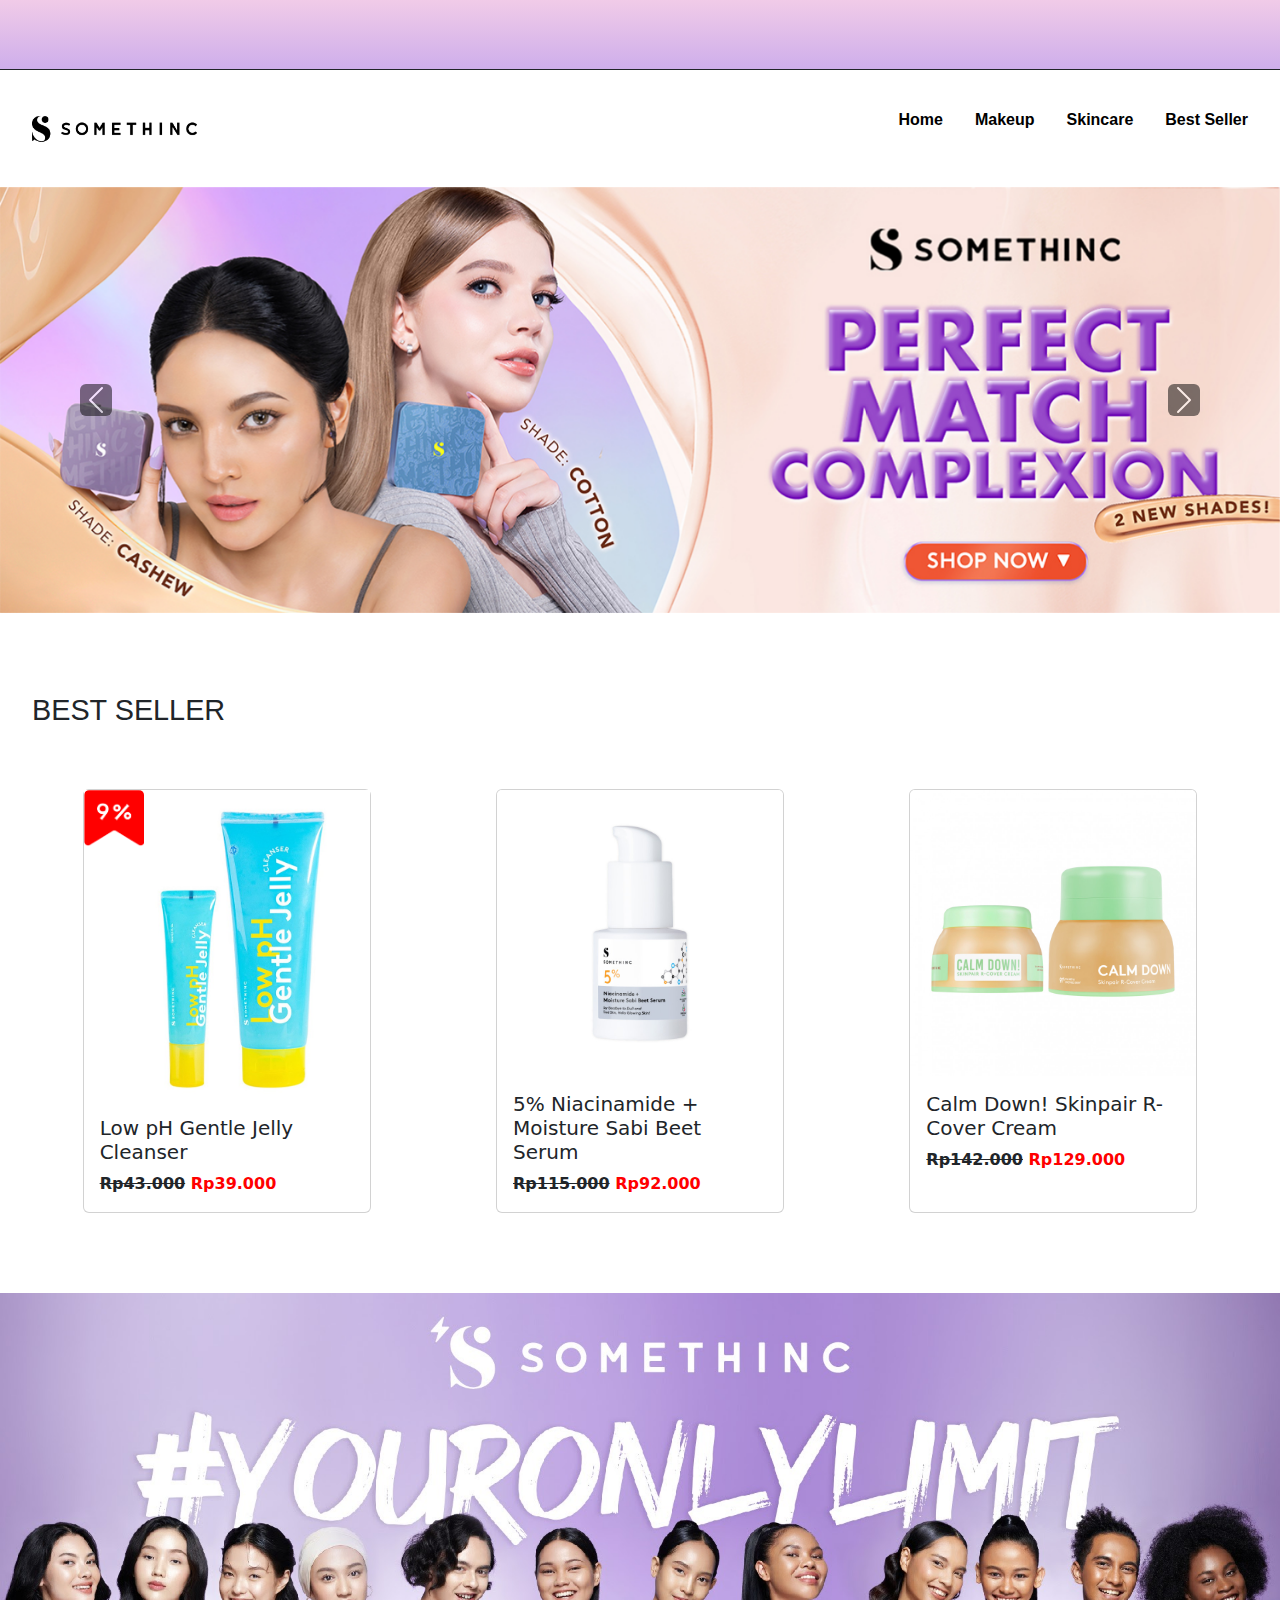
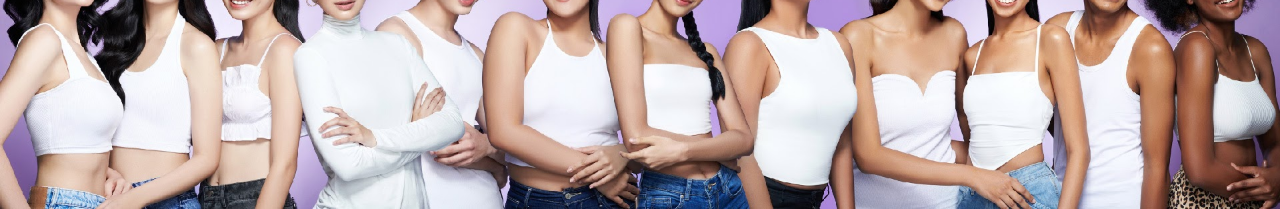
==== index.html @ 034ce26d "first commit" ====
<!DOCTYPE html>
<html lang="en">

<head>
  <meta charset="UTF-8">
  <meta name="viewport" content="width=device-width, initial-scale=1.0">
  <title>Somethinc</title>
  <link rel="stylesheet" type="text/css" href="style.css">
  <link rel="icon" href="LOGO FIKS.png" type="image">
  <link rel="stylesheet" href="https://cdn.jsdelivr.net/npm/bootstrap@5.3.3/dist/css/bootstrap.min.css">
  <script src="https://cdn.jsdelivr.net/npm/bootstrap@5.3.3/dist/js/bootstrap.bundle.min.js"></script>
</head>

<body>

  <div class="kotak"></div>

  <nav>
    <div class="">
      <img src="Somethinc_Logo_Black-1-1.png" alt="logo somethinc">
    </div>
    <ul>
      <li>
        <a href="#">Home</a>
      </li>
      <li>
        <a href="#">Makeup</a>
      </li>
      <li>
        <a href="#">Skincare</a>
      </li>
      <li>
        <a href="#">Best Seller</a>
      </li>
    </ul>
  </nav>

  <div id="carouselExampleInterval" class="carousel slide" data-bs-ride="carousel">
    <div class="carousel-inner">
      <div class="carousel-item active" data-bs-interval="10000">
        <img src="banner.jpg" class="d-block w-100" alt="...">
      </div>
      <div class="carousel-item" data-bs-interval="2000">
        <img src="Coverblur-1500x500.jpg" class="d-block w-100" alt="...">
      </div>
      <div class="carousel-item">
        <img src="WEBSITE_KV_BANNER_1500x500.jpg" class="d-block w-100" alt="...">
      </div>
    </div>
    <button class="carousel-control-prev" type="button" data-bs-target="#carouselExampleInterval" data-bs-slide="prev">
      <span class="carousel-control-prev-icon rounded" aria-hidden="true" style="background-color: black;"></span>
      <span class="visually-hidden">Previous</span>
    </button>
    <button class="carousel-control-next" type="button" data-bs-target="#carouselExampleInterval" data-bs-slide="next">
      <span class="carousel-control-next-icon rounded" aria-hidden="true" style="background-color: black;"></span>
      <span class="visually-hidden">Next</span>
    </button>
  </div>

  <div class="content-best-seller">
    <div class="text-best-seller">
      <h1>BEST SELLER</h1>
    </div>
    <div class="content-product-best-seller">
      <div class="row">
        <div class="col-md-4 d-flex justify-content-center">
          <div class="card" style="width: 18rem;">
            <div class="gambar-product" style="height: 100%;">
              <img src="Frame 1.png" class="card-img-top" alt="discount" style="width: 60px;">
            </div>
            <div class="card-body">
              <h5 class="card-title">Low pH Gentle Jelly Cleanser</h5>
              <p class="card-text" style="font-weight: 600;"><span class="harga-asli"
                  style="text-decoration: line-through;">Rp43.000</span> <span class="harga-diskon"
                  style="color: red;">Rp39.000</span></p>
            </div>
          </div>
        </div>
        <div class="col-md-4 d-flex justify-content-center">
          <div class="card" style="width: 18rem;">
            <img src="niacinemide.jpg" class="card-img-top" alt="...">
            <div class="card-body">
              <h5 class="card-title">5% Niacinamide + Moisture Sabi Beet Serum</h5>
              <p class="card-text" style="font-weight: 600;"><span class="harga-asli"
                  style="text-decoration: line-through;">Rp115.000</span> <span class="harga-diskon"
                  style="color: red">Rp92.000</span></p>
            </div>
          </div>
        </div>
        <div class="col-md-4 d-flex justify-content-center">
          <div class="card" style="width: 18rem;">
            <img src="calmdown.jpg" class="card-img-top" alt="...">
            <div class="card-body">
              <h5 class="card-title">Calm Down! Skinpair R-Cover Cream</h5>
              <p class="card-text" style="font-weight: 600;"><span class="harga asli"
                  style="text-decoration: line-through;">Rp142.000</span> <span class="harga-diskon" style="color: red">Rp129.000</span></p>
            </div>
          </div>
        </div>
      </div>
    </div>
  </div>

<div class="content-about-us">
  <img src="about.jpg" alt="about us">
</div>

</body>

</html>
---- style.css ----
*, html {
    padding: 0;
    margin: 0;
    box-sizing: border-box;
}

body {
    background-color: white;
}

.kotak {
    background: linear-gradient(#F1CBE8, #CEAEEB);
    height: 70px;
    border-bottom: 1px solid;
}

nav {
    background-color: white;
    display: flex;
    justify-content: space-between;
    padding: 1rem 2rem;
}

nav ul {
    display: flex;
    align-items: center;
    gap: 2rem;
    list-style: none;
}

nav div img {
    width: 165px;
}

nav ul li a {
    text-decoration: none;
    font-family: 'Segoe UI', sans-serif;
    color:black;
    font-weight: 600;
    padding: 8px 0;
    transition: all;
    transition-duration: 300ms;
    border-bottom: 1px solid rgba(165, 42, 42, 0)
}

nav ul li a:hover {
    color: brown;
    border-bottom: 1px solid black
}

.content-best-seller {
    padding: 1rem 2rem;
    margin-top: 5%;
}

div h1 {
    font-size: 180%;
    font-family:'Franklin Gothic Medium', 'Arial Narrow', Arial, sans-serif;
    margin-bottom: 5%;
}

.content-about-us img {
    margin-top: 5%;
    width: 100%;
}

.gambar-product {
    background-image: url("low\ ph.jpg");
    background-size: cover;
}
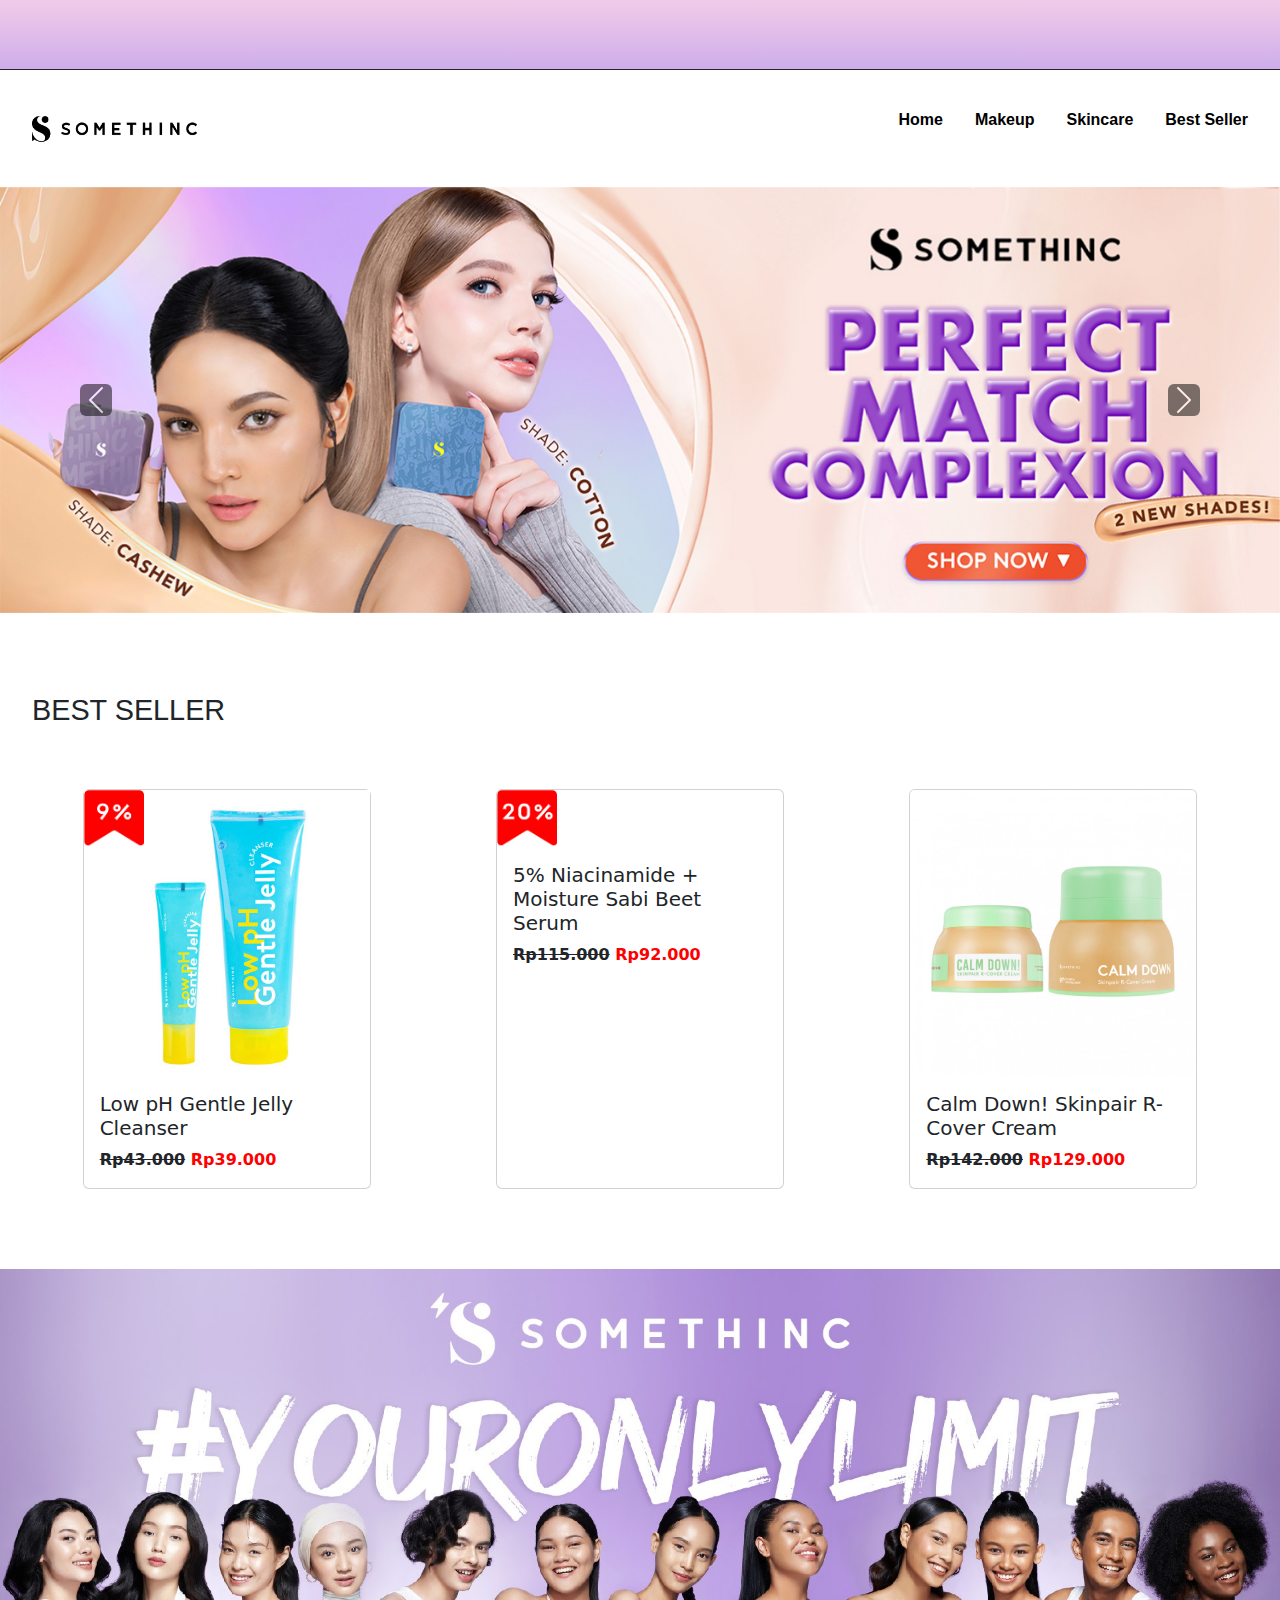
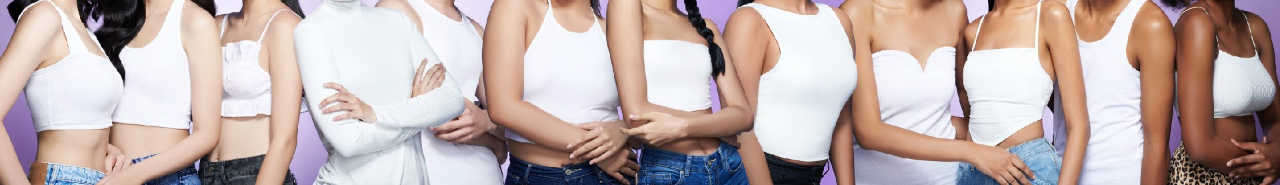
==== commit 86b2c0ca: "fix index" ====
--- a/index.html
+++ b/index.html
@@ -78,7 +78,8 @@
         </div>
         <div class="col-md-4 d-flex justify-content-center">
           <div class="card" style="width: 18rem;">
-            <img src="niacinemide.jpg" class="card-img-top" alt="...">
+            <div class="gambar-product2" style="width: 100%;"></div>
+            <img src="Frame 2.png" class="card-img-top" alt="discount" style="width: 60px;">
             <div class="card-body">
               <h5 class="card-title">5% Niacinamide + Moisture Sabi Beet Serum</h5>
               <p class="card-text" style="font-weight: 600;"><span class="harga-asli"
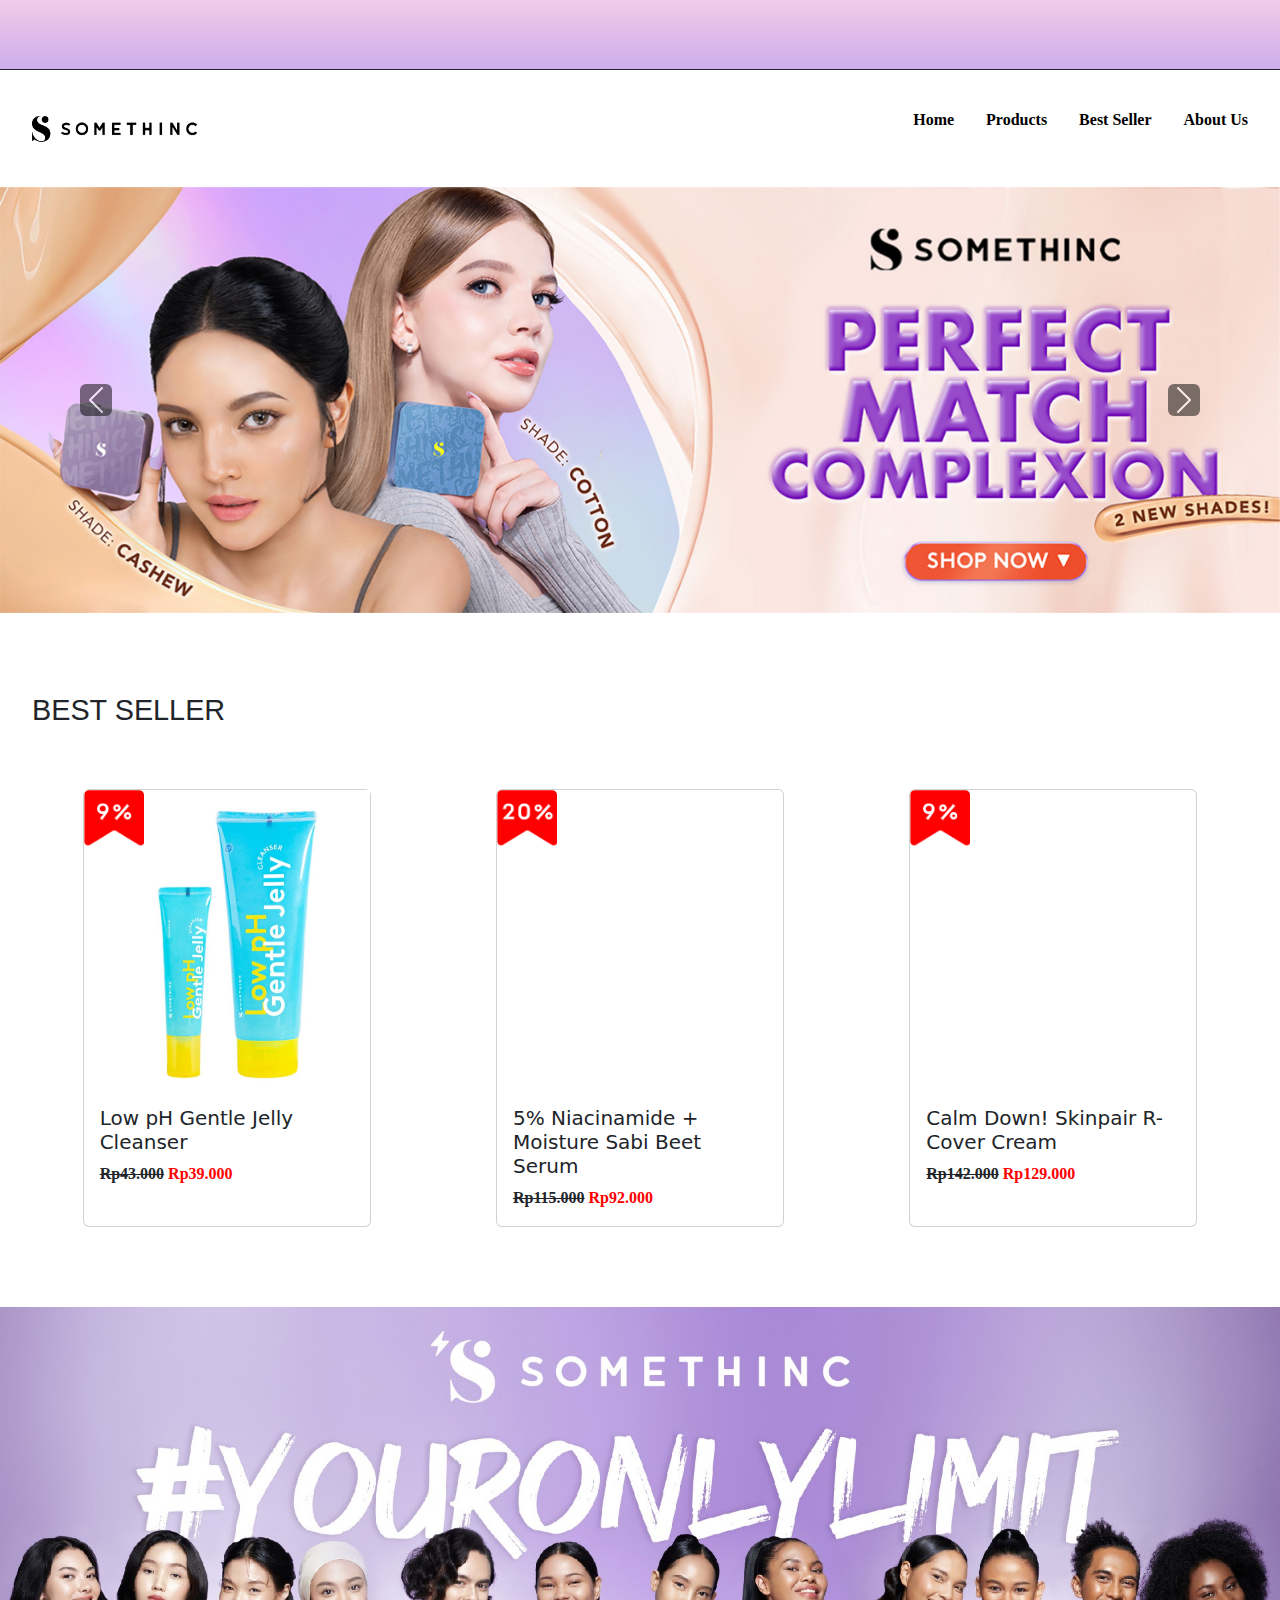
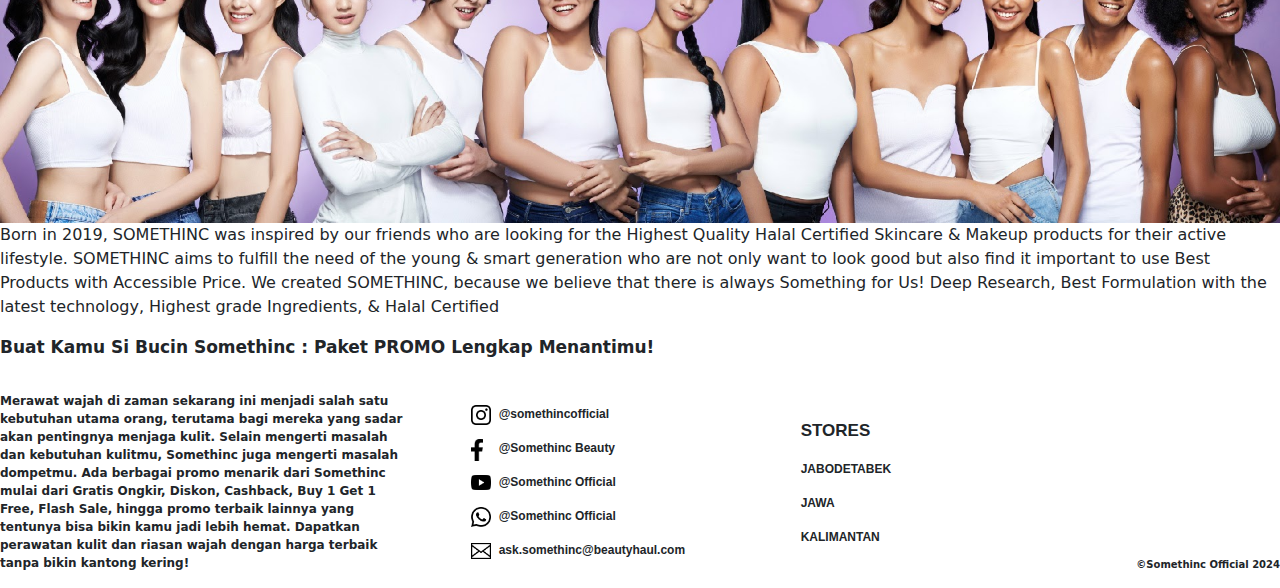
==== commit b883f7a3: "test push" ====
--- a/index.html
+++ b/index.html
@@ -6,7 +6,7 @@
   <meta name="viewport" content="width=device-width, initial-scale=1.0">
   <title>Somethinc</title>
   <link rel="stylesheet" type="text/css" href="style.css">
-  <link rel="icon" href="LOGO FIKS.png" type="image">
+  <link rel="icon" href="img/LOGO FIKS.png" type="image">
   <link rel="stylesheet" href="https://cdn.jsdelivr.net/npm/bootstrap@5.3.3/dist/css/bootstrap.min.css">
   <script src="https://cdn.jsdelivr.net/npm/bootstrap@5.3.3/dist/js/bootstrap.bundle.min.js"></script>
 </head>
@@ -15,36 +15,38 @@
 
   <div class="kotak"></div>
 
+
   <nav>
     <div class="">
-      <img src="Somethinc_Logo_Black-1-1.png" alt="logo somethinc">
+      <img src="img/Somethinc_Logo_Black-1-1.png" alt="logo somethinc">
     </div>
     <ul>
       <li>
-        <a href="#">Home</a>
-      </li>
-      <li>
-        <a href="#">Makeup</a>
-      </li>
-      <li>
-        <a href="#">Skincare</a>
-      </li>
-      <li>
-        <a href="#">Best Seller</a>
+        <a href="#" style="font-family: Poppins;">Home</a>
+      </li>
+      <li>
+        <a href="product.html" style="font-family: Poppins;">Products</a>
+      </li>
+      <li>
+        <a href="#id-content-best-seller" style="font-family: Poppins;">Best Seller</a>
+      </li>
+      <li>
+        <a href="#id-content-about-us" style="font-family: Poppins;">About Us</a>
       </li>
     </ul>
   </nav>
+
 
   <div id="carouselExampleInterval" class="carousel slide" data-bs-ride="carousel">
     <div class="carousel-inner">
       <div class="carousel-item active" data-bs-interval="10000">
-        <img src="banner.jpg" class="d-block w-100" alt="...">
+        <img src="img/banner.jpg" class="d-block w-100" alt="...">
       </div>
       <div class="carousel-item" data-bs-interval="2000">
-        <img src="Coverblur-1500x500.jpg" class="d-block w-100" alt="...">
+        <img src="img/Coverblur-1500x500.jpg" class="d-block w-100" alt="...">
       </div>
       <div class="carousel-item">
-        <img src="WEBSITE_KV_BANNER_1500x500.jpg" class="d-block w-100" alt="...">
+        <img src="img/WEBSITE_KV_BANNER_1500x500.jpg" class="d-block w-100" alt="...">
       </div>
     </div>
     <button class="carousel-control-prev" type="button" data-bs-target="#carouselExampleInterval" data-bs-slide="prev">
@@ -57,7 +59,8 @@
     </button>
   </div>
 
-  <div class="content-best-seller">
+
+  <div class="content-best-seller" id="id-content-best-seller">
     <div class="text-best-seller">
       <h1>BEST SELLER</h1>
     </div>
@@ -65,12 +68,12 @@
       <div class="row">
         <div class="col-md-4 d-flex justify-content-center">
           <div class="card" style="width: 18rem;">
-            <div class="gambar-product" style="height: 100%;">
-              <img src="Frame 1.png" class="card-img-top" alt="discount" style="width: 60px;">
+            <div class="gambar-product" style="height: 300px;">
+              <img src="img/Frame 1.png" class="card-img-top" alt="discount" style="width: 60px;">
             </div>
             <div class="card-body">
               <h5 class="card-title">Low pH Gentle Jelly Cleanser</h5>
-              <p class="card-text" style="font-weight: 600;"><span class="harga-asli"
+              <p class="card-text" style="font-weight: 600; font-family: Poppins;"><span class="harga-asli"
                   style="text-decoration: line-through;">Rp43.000</span> <span class="harga-diskon"
                   style="color: red;">Rp39.000</span></p>
             </div>
@@ -78,11 +81,12 @@
         </div>
         <div class="col-md-4 d-flex justify-content-center">
           <div class="card" style="width: 18rem;">
-            <div class="gambar-product2" style="width: 100%;"></div>
-            <img src="Frame 2.png" class="card-img-top" alt="discount" style="width: 60px;">
+            <div class="gambar-product2" style="height: 300px;">
+              <img src="img/Frame 2.png" class="card-img-top" alt="discount" style="width: 60px;">
+            </div>
             <div class="card-body">
               <h5 class="card-title">5% Niacinamide + Moisture Sabi Beet Serum</h5>
-              <p class="card-text" style="font-weight: 600;"><span class="harga-asli"
+              <p class="card-text" style="font-weight: 600;  font-family: Poppins;"><span class="harga-asli"
                   style="text-decoration: line-through;">Rp115.000</span> <span class="harga-diskon"
                   style="color: red">Rp92.000</span></p>
             </div>
@@ -90,11 +94,14 @@
         </div>
         <div class="col-md-4 d-flex justify-content-center">
           <div class="card" style="width: 18rem;">
-            <img src="calmdown.jpg" class="card-img-top" alt="...">
+            <div class="gambar-product3" style="height: 300px;">
+              <img src="img/Frame 1.png" class="card-img-top" alt="discount" style="width: 60px;">
+            </div>
             <div class="card-body">
               <h5 class="card-title">Calm Down! Skinpair R-Cover Cream</h5>
-              <p class="card-text" style="font-weight: 600;"><span class="harga asli"
-                  style="text-decoration: line-through;">Rp142.000</span> <span class="harga-diskon" style="color: red">Rp129.000</span></p>
+              <p class="card-text" style="font-weight: 600;  font-family: Poppins;"><span class="harga asli"
+                  style="text-decoration: line-through;">Rp142.000</span> <span class="harga-diskon"
+                  style="color: red">Rp129.000</span></p>
             </div>
           </div>
         </div>
@@ -102,9 +109,120 @@
     </div>
   </div>
 
-<div class="content-about-us">
-  <img src="about.jpg" alt="about us">
-</div>
+
+  <div class="content-about-us" id="id-content-about-us">
+    <img src="img/about.jpg" alt="about us">
+    <div class="kotak-about">
+      <p>Born in 2019, SOMETHINC was inspired by our friends who are looking for the Highest Quality
+        Halal Certified Skincare & Makeup products for their active lifestyle.
+        SOMETHINC aims to fulfill the need of the young & smart generation who are not only want to look good
+        but also find it important to use Best Products with Accessible Price.
+        We created SOMETHINC, because we believe that there is always Something for Us!
+        Deep Research, Best Formulation with the latest technology, Highest grade Ingredients, & Halal Certified</p>
+    </div>
+
+
+    <div class="footer-container">
+      <div class="row">
+        <div class="header-footer col-md-12">
+          <p style="font-size: 17px;"><b>Buat Kamu Si Bucin Somethinc : Paket PROMO Lengkap Menantimu!</b></p>
+        </div>
+        <div class="mt-3">
+          <div class="row">
+            <div class="about-footer col-md-4">
+              <p style="font-size: 12px;"><b>Merawat wajah di zaman sekarang ini menjadi salah satu kebutuhan utama
+                  orang, terutama
+                  bagi mereka yang sadar akan pentingnya menjaga kulit. Selain mengerti masalah dan kebutuhan kulitmu,
+                  Somethinc
+                  juga mengerti masalah dompetmu. Ada berbagai promo menarik dari Somethinc mulai dari Gratis Ongkir,
+                  Diskon,
+                  Cashback, Buy 1 Get 1 Free, Flash Sale, hingga promo terbaik lainnya yang tentunya bisa bikin kamu
+                  jadi lebih
+                  hemat. Dapatkan perawatan kulit dan riasan wajah dengan harga terbaik tanpa bikin kantong kering!</b>
+              </p>
+            </div>
+
+            <div class="contact-footer col-md-3 d-flex flex-column justify-content-center px-5"
+              style="font-size: 12px; font-family: Poppins, sans-serif;">
+              <div class="col-md-12">
+                <div class="row">
+                  <div class="col-md-1">
+                    <img src="/img/instagram.png" alt="instagram icon" style="width: 20px;">
+                  </div>
+                  <div class="col-md-10 ms-1">
+                    <p><b>@somethincofficial</b></p>
+                  </div>
+                </div>
+              </div>
+
+              <div class="col-md-12">
+                <div class="row">
+                  <div class="col-md-1">
+                    <img src="img/🦆 icon _facebook f_.png" alt="facebook icon" style="width: 12px;">
+                  </div>
+                  <div class="col-md-10 ms-1">
+                    <p><b>@Somethinc Beauty</b></p>
+                  </div>
+                </div>
+              </div>
+
+              <div class="col-md-12">
+                <div class="row">
+                  <div class="col-md-1">
+                    <img src="img/🦆 icon _youtube_.png" alt="youtube icon" style="width: 20px;">
+                  </div>
+                  <div class="col-md-10 ms-1">
+                    <p><b>@Somethinc Official</b></p>
+                  </div>
+                </div>
+              </div>
+
+              <div class="col-md-12">
+                <div class="row">
+                  <div class="col-md-1">
+                    <img src="img/🦆 icon _whatsapp_.png" alt="whatsapp icon" style="width: 20px;">
+                  </div>
+                  <div class="col-md-10 ms-1">
+                    <p><b>@Somethinc Official</b></p>
+                  </div>
+                </div>
+              </div>
+
+              <div class="col-md-12">
+                <div class="row">
+                  <div class="col-md-1">
+                    <img src="img/Vector.png" alt="email icon" style="width: 20px;">
+                  </div>
+                  <div class="col-md-10 ms-1">
+                    <p><b>ask.somethinc@beautyhaul.com</b></p>
+                  </div>
+                </div>
+              </div>
+            </div>
+
+            <div class="stores-footer col-md-3 d-flex flex-column justify-content-center px-5"
+              style="font-size: 12px; font-family: Poppins, sans-serif;">
+              <div class="col-md-2">
+                <div class="row">
+                  <div class="col-md-1">
+                  </div>
+                  <div class="col-md-10 ms-1">
+                    <p style="font-size: 17px;"><b>STORES</b></p>
+                    <p><b>JABODETABEK</b></p>
+                    <p><b>JAWA</b></p>
+                    <p><b>KALIMANTAN</b></p>
+                  </div>
+                </div>
+              </div>
+            </div>
+            <div class="copyright col-md-2 d-flex justify-content-end align-items-end ">
+              <p style="font-size: x-small;"><b>©Somethinc Official 2024</b></p>
+            </div>
+
+          </div>
+        </div>
+      </div>
+    </div>
 
 </body>
 
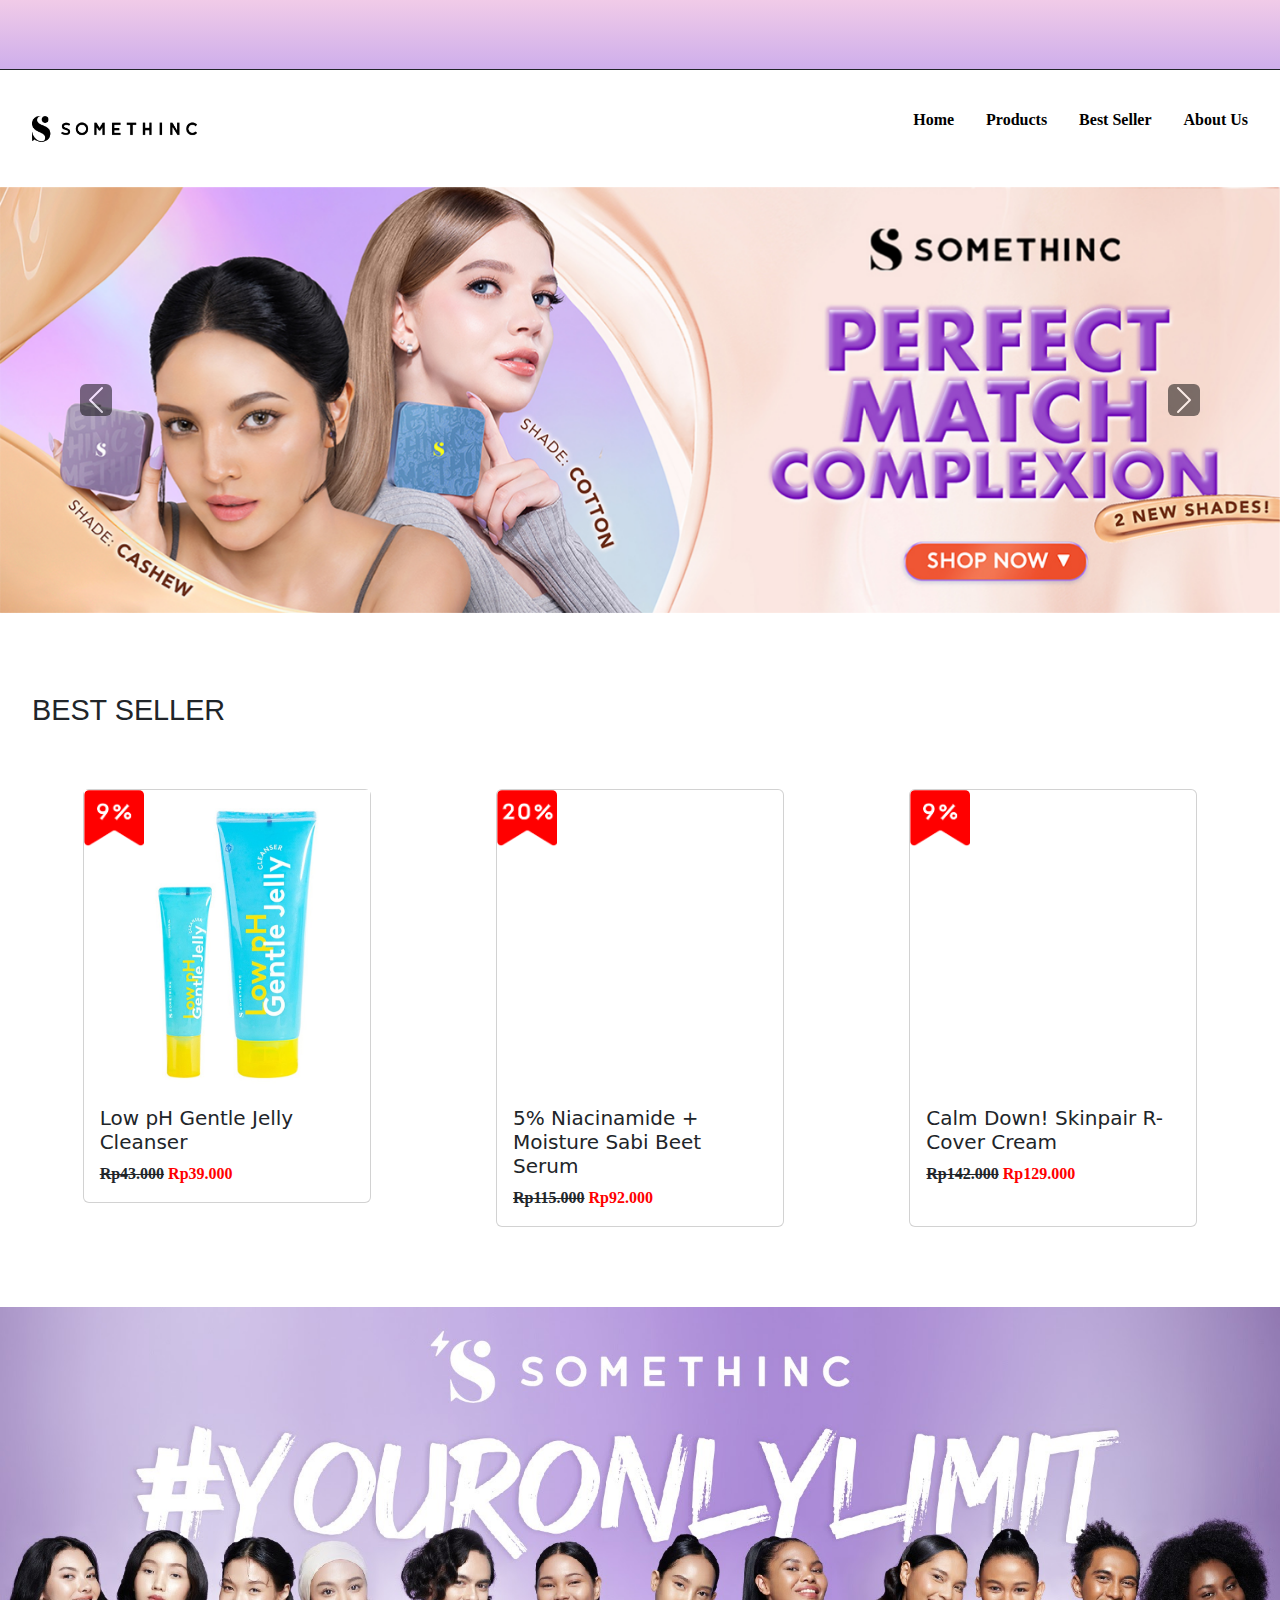
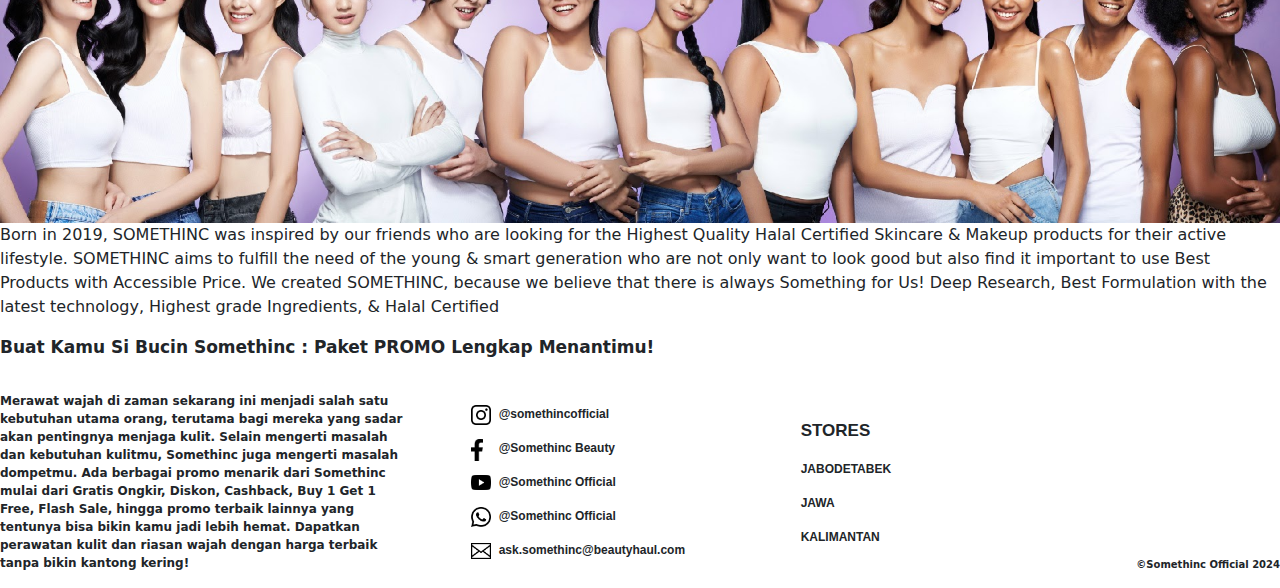
==== commit 5287a923: "change index" ====
--- a/index.html
+++ b/index.html
@@ -67,17 +67,19 @@
     <div class="content-product-best-seller">
       <div class="row">
         <div class="col-md-4 d-flex justify-content-center">
-          <div class="card" style="width: 18rem;">
-            <div class="gambar-product" style="height: 300px;">
-              <img src="img/Frame 1.png" class="card-img-top" alt="discount" style="width: 60px;">
-            </div>
-            <div class="card-body">
-              <h5 class="card-title">Low pH Gentle Jelly Cleanser</h5>
-              <p class="card-text" style="font-weight: 600; font-family: Poppins;"><span class="harga-asli"
-                  style="text-decoration: line-through;">Rp43.000</span> <span class="harga-diskon"
-                  style="color: red;">Rp39.000</span></p>
-            </div>
-          </div>
+          <a href="./detail.html" class="text-decoration-none">
+            <div class="card" style="width: 18rem;">
+              <div class="gambar-product" style="height: 300px;">
+                <img src="img/Frame 1.png" class="card-img-top" alt="discount" style="width: 60px;">
+              </div>
+              <div class="card-body">
+                <h5 class="card-title">Low pH Gentle Jelly Cleanser</h5>
+                <p class="card-text" style="font-weight: 600; font-family: Poppins;"><span class="harga-asli"
+                    style="text-decoration: line-through;">Rp43.000</span> <span class="harga-diskon"
+                    style="color: red;">Rp39.000</span></p>
+              </div>
+            </div>
+          </a>
         </div>
         <div class="col-md-4 d-flex justify-content-center">
           <div class="card" style="width: 18rem;">
